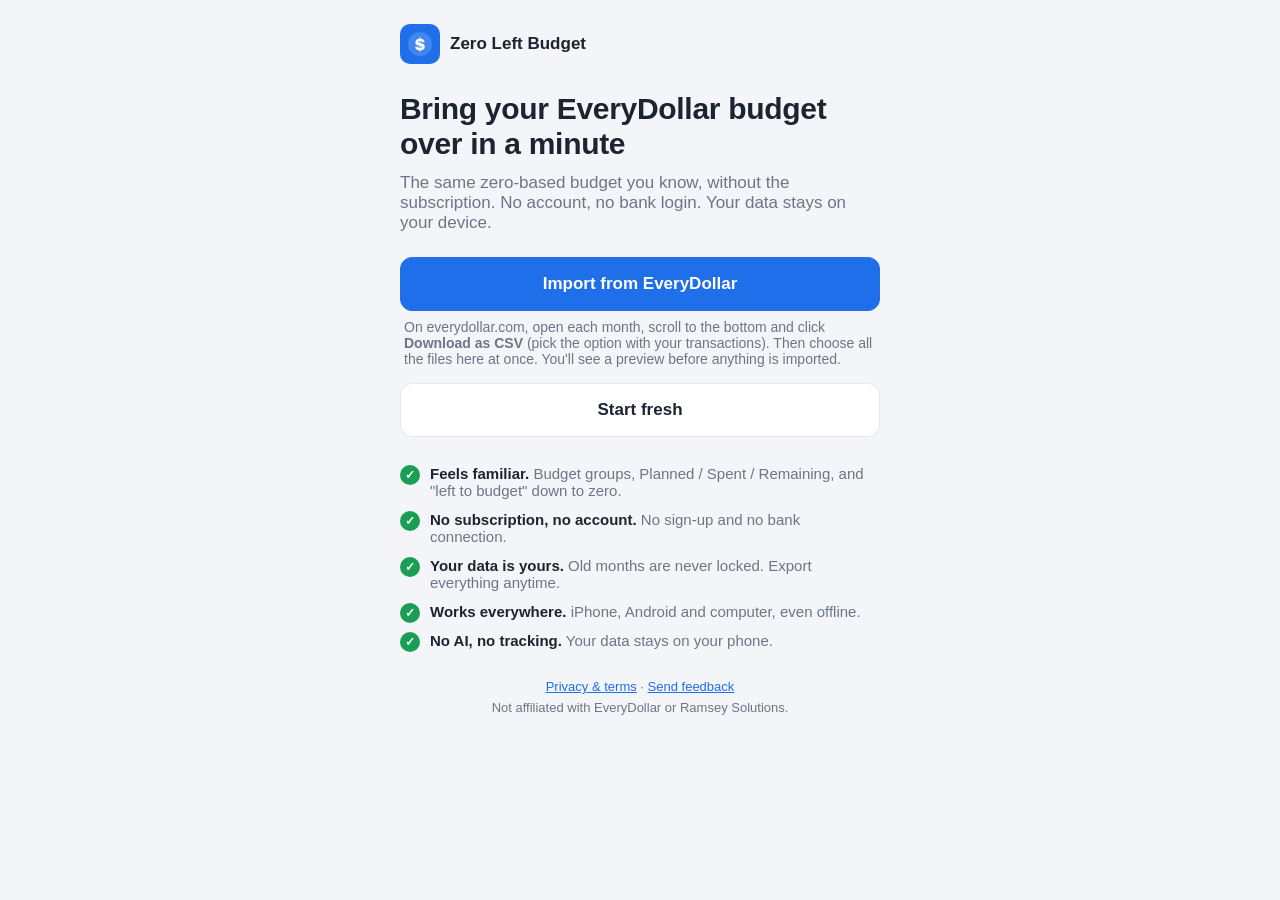
==== index.html @ 7f6fcb16 "Faster expense entry: recent items first, one tap on an item saves, undo toast; 'No AI, no tracking'" ====
<!DOCTYPE html>
<html lang="en">
<head>
  <meta charset="UTF-8">
  <meta name="viewport" content="width=device-width, initial-scale=1, viewport-fit=cover">
  <meta name="theme-color" content="#1f6feb">
  <title>Zero Left Budget</title>
  <meta name="description" content="Zero-based budgeting like EveryDollar, without the subscription. Import your EveryDollar CSV files. No account, works offline, your data stays on your device.">

  <!-- PWA: app name, icons and "Add to Home Screen" settings -->
  <link rel="manifest" href="manifest.json">
  <link rel="icon" type="image/png" sizes="32x32" href="icons/favicon-32.png">
  <link rel="apple-touch-icon" href="icons/apple-touch-icon.png">
  <meta name="apple-mobile-web-app-capable" content="yes">
  <meta name="mobile-web-app-capable" content="yes">
  <meta name="apple-mobile-web-app-title" content="Zero Left">
  <meta name="apple-mobile-web-app-status-bar-style" content="default">

  <link rel="stylesheet" href="styles.css">
</head>
<body>
  <!-- Welcome screen: shown on the very first visit (no data yet).
       Main message: bring your EveryDollar budget over. -->
  <section class="welcome" id="welcome" hidden>
    <div class="welcome-inner">
      <div class="brand">
        <img src="icons/icon-192.png" alt="" width="40" height="40">
        <span>Zero Left Budget</span>
      </div>

      <h1>Bring your EveryDollar budget over in a minute</h1>
      <p class="lead">The same zero-based budget you know, without the subscription. No account, no bank login. Your data stays on your device.</p>

      <button class="btn primary big" id="welcome-import">Import from EveryDollar</button>
      <p class="welcome-help">On everydollar.com, open each month, scroll to the bottom and click <strong>Download as CSV</strong> (pick the option with your transactions). Then choose all the files here at once. You'll see a preview before anything is imported.</p>
      <button class="btn big" id="welcome-fresh">Start fresh</button>

      <ul class="why">
        <li><strong>Feels familiar.</strong> Budget groups, Planned / Spent / Remaining, and "left to budget" down to zero.</li>
        <li><strong>No subscription, no account.</strong> No sign-up and no bank connection.</li>
        <li><strong>Your data is yours.</strong> Old months are never locked. Export everything anytime.</li>
        <li><strong>Works everywhere.</strong> iPhone, Android and computer, even offline.</li>
        <li><strong>No AI, no tracking.</strong> Your data stays on your phone.</li>
      </ul>

      <p class="welcome-footer">
        <a href="privacy.html">Privacy &amp; terms</a> ·
        <a href="mailto:zeroleftbudget.app@gmail.com?subject=Zero%20Left%20Budget%20feedback">Send feedback</a>
        <br>Not affiliated with EveryDollar or Ramsey Solutions.
      </p>
    </div>
  </section>

  <!-- Top bar: month name, "left to budget" and the view tabs -->
  <!-- The header box is as wide as the budget column below it -->
  <header class="topbar">
    <div class="topbar-box">
      <!-- Month switcher: ‹ November 2026 › -->
      <div class="month-nav">
        <button class="nav-btn" id="prev-month" aria-label="Previous month">‹</button>
        <div class="month-center">
          <h1 id="month-title">Budget</h1>
          <button class="today-btn" id="today-btn" hidden>Today</button>
        </div>
        <button class="nav-btn" id="next-month" aria-label="Next month">›</button>
      </div>
      <div id="left-to-budget" class="ltb">
        <span id="ltb-label" class="ltb-label">Left to budget</span>
        <span id="ltb-amount" class="ltb-amount">$0.00</span>
      </div>
      <nav class="tabs">
        <button class="tab active" data-view="budget">Budget</button>
        <button class="tab" data-view="transactions">Transactions</button>
        <button class="tab" data-view="settings">Settings</button>
      </nav>
    </div>
  </header>

  <main>
    <!-- Budget view -->
    <div id="view-budget">
      <!-- iPhone only: tip to add the app to the Home Screen (settings.js) -->
      <div class="tip-banner" id="ios-tip" hidden>
        <p><strong class="tip-title">Add Zero Left to your Home Screen</strong>
          Safari can delete website data if you don't open it for a week. On the Home Screen, your budget stays safe.</p>
        <ol>
          <li>Tap the Share button
            <svg class="share-icon" viewBox="0 0 24 24" aria-label="Share" role="img"><path d="M12 3v12M8 7l4-4 4 4M6 11H5v10h14V11h-1" fill="none" stroke="currentColor" stroke-width="2" stroke-linecap="round" stroke-linejoin="round"/></svg>
            in Safari's toolbar.</li>
          <li>Choose <strong>Add to Home Screen</strong>.</li>
          <li>Open Zero Left from your Home Screen.</li>
        </ol>
        <p class="tip-move" id="ios-tip-move">The Home Screen app starts empty, because it keeps its own data. To move what you've entered here: download a backup now, then use <strong>Settings → Restore from backup</strong> in the Home Screen app.</p>
        <div class="actions">
          <button class="btn" id="ios-tip-backup">Download backup</button>
          <button class="btn primary" id="ios-tip-ok">Got it</button>
        </div>
      </div>

      <!-- Backup reminder: data lives only on this device -->
      <div class="backup-banner" id="backup-banner" hidden>
        <p><strong>Time for a backup?</strong> Your budget is stored only on this device. A backup file keeps it safe if browser data gets cleared.</p>
        <div class="actions">
          <button class="btn" id="backup-later">Later</button>
          <button class="btn primary" id="backup-now">Back up now</button>
        </div>
      </div>

      <!-- Shown when the month has no budget yet -->
      <section class="card new-month" id="new-month" hidden>
        <h2 id="new-month-title">No budget for this month yet</h2>
        <p id="new-month-text">Copy your plan from another month: income, groups and planned amounts. Spending is not copied.</p>
        <button class="btn primary" id="copy-month">Copy plan</button>
        <button class="btn" id="fresh-month">Start from scratch</button>
      </section>

      <div id="budget-content">
      <!-- Small note on months that an import created -->
      <p class="import-note" id="import-note" hidden>
        <strong>Imported from EveryDollar</strong>
        This plan was built from your imported data: income from your deposits, planned amounts from what you spent. You can edit everything.
      </p>

      <section class="card">
        <div class="card-head">
          <h2>Income</h2>
          <span class="card-total" id="income-total">$0.00</span>
        </div>
        <ul class="rows" id="income-list"></ul>
        <button class="add-btn" id="add-income">+ Add income</button>
      </section>

      <!-- Budget groups are rendered here by app.js -->
      <div id="groups"></div>

      <button class="add-group-btn" id="add-group">+ Add group</button>
      </div>
    </div>

    <!-- Transactions view -->
    <div id="view-transactions" hidden>
      <section class="card">
        <div class="card-head">
          <h2>Transactions</h2>
          <span class="card-total" id="tx-total">$0.00</span>
        </div>
        <ul class="tx-list" id="tx-list"></ul>
        <p class="empty" id="tx-empty">No expenses yet. Tap + to add one.</p>
      </section>
    </div>

    <!-- Settings view: backup, export and import -->
    <div id="view-settings" hidden>
      <section class="card settings">
        <h2>Backup</h2>
        <p>Your data lives only in this browser. Download a backup now and then, and use it to move your budget to another device.</p>
        <p class="last-backup" id="last-backup"></p>
        <button class="btn primary" id="export-json">Download backup (.json)</button>
        <button class="btn" id="restore-json">Restore from backup…</button>
        <input type="file" id="restore-file" accept=".json,application/json" hidden>
      </section>

      <section class="card settings">
        <h2>Export transactions</h2>
        <p>All expenses as a spreadsheet file (opens in Excel, Numbers or Google Sheets).</p>
        <button class="btn" id="export-csv">Download transactions (.csv)</button>
      </section>

      <section class="card settings">
        <h2>Import from EveryDollar</h2>
        <p>On <strong>everydollar.com</strong> (the website, not the phone app), open a month, scroll to the bottom of the budget and click <strong>Download as CSV</strong>. Pick the option that includes your transactions. Repeat for each month, then choose all the files here at once. Exporting requires EveryDollar Premium.</p>
        <button class="btn primary" id="import-choose">Choose CSV files…</button>
        <input type="file" id="import-file" accept=".csv,text/csv" multiple hidden>

        <!-- Shown after files are picked: column mapping + preview -->
        <div id="import-step" hidden>
          <p class="import-files" id="import-files"></p>

          <p class="import-hint">Tell us which column is which:</p>
          <div class="map-grid">
            <label>Date <select id="map-date"></select></label>
            <label>Amount <select id="map-amount"></select></label>
            <label>Merchant <select id="map-merchant"></select></label>
            <label>Budget item <select id="map-item"></select></label>
            <label>Budget group <select id="map-group"></select></label>
            <label>Type (income / expense) <select id="map-type"></select></label>
            <label>Note <select id="map-note"></select></label>
            <label id="map-sign-label">Expenses are
              <select id="map-sign">
                <option value="positive">positive amounts</option>
                <option value="negative">negative amounts</option>
              </select>
            </label>
          </div>

          <div class="table-wrap"><table id="import-table"></table></div>

          <p class="import-summary" id="import-summary"></p>
          <div class="actions">
            <button class="btn" id="import-cancel">Cancel</button>
            <button class="btn primary" id="import-run">Import</button>
          </div>
        </div>

        <p class="import-result" id="import-result" hidden></p>
        <button class="btn primary import-go" id="import-go" hidden>See my budget</button>
      </section>

      <section class="card settings">
        <h2>About Zero Left Budget</h2>
        <p>We don't collect any data. Your budget is stored only on this device. The app is provided as is, so keep your own backups.</p>
        <p class="about-links">
          <a href="privacy.html">Privacy &amp; terms</a> ·
          <a href="mailto:zeroleftbudget.app@gmail.com?subject=Zero%20Left%20Budget%20feedback">Send feedback</a>
        </p>
        <p class="small-print">Not affiliated with EveryDollar or Ramsey Solutions.</p>
      </section>

      <!-- Filled in by pwa.js, handy for checking that a phone got the update -->
      <p class="app-version" id="app-version"></p>
    </div>
  </main>

  <!-- Floating button: add an expense from anywhere -->
  <button class="fab" id="fab" aria-label="Add expense">+</button>

  <!-- Add / edit expense sheet -->
  <dialog id="tx-dialog" class="sheet">
    <form id="tx-form" novalidate>
      <h2 id="tx-title">Add expense</h2>

      <label class="amount-field">
        <span>$</span>
        <!-- inputmode="decimal" opens the number keypad on phones -->
        <input id="tx-amount" inputmode="decimal" enterkeyhint="done" placeholder="0.00" autocomplete="off" autofocus aria-label="Amount">
      </label>
      <p class="error" id="tx-error"></p>

      <div class="field-row">
        <input id="tx-merchant" placeholder="Merchant (optional)" autocomplete="off" aria-label="Merchant">
        <input id="tx-date" type="date" aria-label="Date">
      </div>

      <!-- Adding: tapping an item saves. Editing: tap an item, then Save. -->
      <p class="pick-label" id="pick-label">Tap a budget item to save</p>
      <div id="tx-items"></div>

      <div class="actions">
        <button type="button" class="btn danger" id="tx-delete">Delete</button>
        <button type="button" class="btn" id="tx-cancel">Cancel</button>
        <button type="submit" class="btn primary" id="tx-save">Save</button>
      </div>
    </form>
  </dialog>

  <!-- "Saved $12.50 to Groceries · Undo" after a quick entry -->
  <div class="toast" id="toast" role="status" hidden>
    <span id="toast-text"></span>
    <button class="toast-undo" id="toast-undo">Undo</button>
  </div>

  <script src="csv.js"></script>
  <script src="importer.js"></script>
  <script src="app.js"></script>
  <script src="settings.js"></script>
  <script src="pwa.js"></script>
</body>
</html>
---- styles.css ----
/* Basic colors and sizes in one place */
:root {
  --bg: #f3f5f8;
  --card: #ffffff;
  --text: #1c2430;
  --muted: #6b7686;
  --line: #e3e7ee;
  --blue: #1f6feb;
  --green: #1a9e55;
  --red: #d1383d;
  --red-bg: #fff0f0;
}

* { box-sizing: border-box; }

body {
  margin: 0;
  font-family: -apple-system, BlinkMacSystemFont, "Segoe UI", Roboto, sans-serif;
  background: var(--bg);
  color: var(--text);
  font-size: 16px; /* 16px keeps iPhone from zooming into inputs */
}

[hidden] { display: none !important; }

/* Sticky top bar so "left to budget" is always visible.
   The outer bar has the page color (hides content scrolling under it);
   the white box inside is exactly as wide as the cards below. */
.topbar {
  position: sticky;
  top: 0;
  z-index: 10;
  max-width: 640px;
  margin: 0 auto;
  /* On a home-screen app, keep clear of the phone's status bar / notch */
  padding: env(safe-area-inset-top) 16px 0;
  background: var(--bg);
}
.topbar-box {
  padding: 10px 12px 0;
  border-radius: 0 0 12px 12px;
  background: var(--card);
  box-shadow: 0 2px 6px rgba(0, 0, 0, 0.08);
}
/* Month switcher row */
.month-nav {
  display: flex;
  align-items: center;
  gap: 8px;
  margin-bottom: 8px;
}
.month-center {
  flex: 1;
  display: flex;
  align-items: center;
  justify-content: center;
  gap: 8px;
}
.topbar h1 {
  margin: 0;
  font-size: 17px;
  font-weight: 700;
}
.nav-btn {
  width: 40px;
  height: 40px;
  border: none;
  border-radius: 50%;
  background: var(--bg);
  color: var(--text);
  font-size: 24px;
  line-height: 1;
  cursor: pointer;
}
.nav-btn:hover { background: var(--line); }
.today-btn {
  padding: 4px 10px;
  border: 1px solid var(--blue);
  border-radius: 999px;
  background: none;
  color: var(--blue);
  font: inherit;
  font-size: 13px;
  font-weight: 600;
  cursor: pointer;
}

/* "No budget for this month yet" card */
.new-month { padding: 16px; text-align: center; }
.new-month h2 { margin: 0 0 8px; font-size: 18px; }
.new-month p { margin: 0 0 16px; color: var(--muted); }
.new-month .btn { display: block; width: 100%; margin-top: 8px; }

/* Date line under each income */
.row-sub {
  display: flex;
  align-items: center;
  gap: 6px;
  padding: 0 46px 4px 6px;
  font-size: 13px;
  color: var(--muted);
}
.row-sub input { padding: 2px 4px; font-size: 16px; color: var(--muted); }

/* The big "left to budget" panel. Blue = still money to assign,
   green = exactly zero (done!), red = planned more than income. */
.ltb {
  display: flex;
  flex-direction: column;
  align-items: center;
  padding: 10px 12px 12px;
  border-radius: 12px;
  background: var(--blue);
  color: #fff;
  transition: background-color 0.3s;
}
.ltb-label {
  font-size: 12px;
  font-weight: 700;
  letter-spacing: 0.08em;
  text-transform: uppercase;
  opacity: 0.9;
}
.ltb-amount {
  font-size: 34px;
  font-weight: 800;
  line-height: 1.15;
  font-variant-numeric: tabular-nums;
}
.ltb.zero { background: var(--green); }
.ltb.over { background: var(--red); }

/* Budget / Transactions tabs */
.tabs { display: flex; margin-top: 4px; }
.tab {
  flex: 1;
  padding: 10px;
  border: none;
  border-bottom: 3px solid transparent;
  background: none;
  color: var(--muted);
  font: inherit;
  font-weight: 600;
  cursor: pointer;
}
.tab.active { color: var(--blue); border-bottom-color: var(--blue); }

main {
  max-width: 640px;
  margin: 0 auto;
  /* Bottom space so everything can scroll above the + button:
     button offset 20px + button 60px + 40px gap + iPhone home-bar area */
  padding: 16px 16px calc(120px + env(safe-area-inset-bottom));
}

/* A card = income section, one budget group, or the transaction list */
.card {
  background: var(--card);
  border-radius: 12px;
  padding: 8px 12px 12px;
  margin-bottom: 16px;
  box-shadow: 0 1px 2px rgba(0, 0, 0, 0.05);
}
.card-head {
  display: flex;
  align-items: center;
  gap: 8px;
  padding: 4px 0 8px;
  border-bottom: 1px solid var(--line);
}
.card-head h2 { margin: 0; font-size: 17px; flex: 1; }
.card-total { color: var(--muted); font-weight: 600; }

/* Group name is an input that looks like a heading */
.group-name {
  flex: 1;
  min-width: 0;
  font-size: 17px;
  font-weight: 700;
}

/* Small "Planned" caption above the amount column */
.col-caption {
  display: flex;
  justify-content: flex-end;
  padding: 6px 46px 0 0;
  font-size: 12px;
  color: var(--muted);
}

.rows { list-style: none; margin: 0; padding: 0; }
.row {
  padding: 4px 0;
  border-bottom: 1px solid var(--line);
}
.row-main {
  display: flex;
  align-items: center;
  gap: 8px;
}
/* "Spent · Remaining" line under each budget item */
.row-stats {
  display: flex;
  justify-content: space-between;
  gap: 8px;
  padding: 0 46px 4px 6px;
  font-size: 13px;
  color: var(--muted);
}
.row-stats .remaining { font-weight: 600; color: var(--text); }
.row.over { background: var(--red-bg); border-radius: 8px; }
.row.over .row-stats,
.row.over .row-stats .remaining { color: var(--red); }

/* Inputs look like plain text until tapped */
input {
  font: inherit;
  color: inherit;
  border: 1px solid transparent;
  border-radius: 6px;
  background: transparent;
  padding: 8px 6px;
}
input:hover { border-color: var(--line); }
input:focus { outline: none; border-color: var(--blue); background: #fff; }

.name { flex: 1; min-width: 0; }
.money {
  display: flex;
  align-items: center;
  width: 120px;
  flex-shrink: 0;
}
.money span { color: var(--muted); }
.money input { width: 100%; text-align: right; }

/* Small round delete button */
.del {
  flex-shrink: 0;
  width: 32px;
  height: 32px;
  border: none;
  border-radius: 50%;
  background: transparent;
  color: var(--muted);
  font-size: 20px;
  line-height: 1;
  cursor: pointer;
}
.del:hover { background: #fde8e8; color: var(--red); }

.add-btn {
  margin-top: 8px;
  padding: 8px 4px;
  border: none;
  background: none;
  color: var(--blue);
  font: inherit;
  font-weight: 600;
  cursor: pointer;
}

.add-group-btn {
  width: 100%;
  padding: 14px;
  border: 2px dashed var(--line);
  border-radius: 12px;
  background: none;
  color: var(--blue);
  font: inherit;
  font-weight: 600;
  cursor: pointer;
}

/* ----- Transaction list ----- */
.tx-list { list-style: none; margin: 0; padding: 0; }
.tx {
  display: flex;
  align-items: center;
  gap: 12px;
  width: 100%;
  padding: 12px 4px;
  border: none;
  border-bottom: 1px solid var(--line);
  background: none;
  font: inherit;
  color: inherit;
  text-align: left;
  cursor: pointer;
}
.tx:hover { background: var(--bg); }
.tx-info { flex: 1; min-width: 0; }
.tx-merchant {
  font-weight: 600;
  white-space: nowrap;
  overflow: hidden;
  text-overflow: ellipsis;
}
.tx-meta { font-size: 13px; color: var(--muted); }
.tx-meta.missing { color: var(--red); }
.tx-amount { font-weight: 600; }
.empty { color: var(--muted); text-align: center; padding: 16px 0; margin: 0; }

/* ----- Floating + button ----- */
.fab {
  position: fixed;
  right: 20px;
  bottom: calc(20px + env(safe-area-inset-bottom));
  z-index: 20;
  width: 60px;
  height: 60px;
  border: none;
  border-radius: 50%;
  background: var(--blue);
  color: #fff;
  font-size: 32px;
  line-height: 1;
  box-shadow: 0 4px 12px rgba(31, 111, 235, 0.4);
  cursor: pointer;
}

/* ----- Add / edit expense sheet ----- */
.sheet {
  width: 100%;
  max-width: 520px;
  max-height: 90vh;
  margin: auto auto 0; /* sits at the bottom on phones */
  padding: 16px 16px calc(16px + env(safe-area-inset-bottom));
  border: none;
  border-radius: 16px 16px 0 0;
  background: var(--card);
  color: var(--text);
}
.sheet::backdrop { background: rgba(0, 0, 0, 0.4); }
@media (min-width: 600px) {
  .sheet { margin: auto; border-radius: 16px; }
}
.sheet h2 { margin: 0 0 8px; font-size: 18px; }

.amount-field {
  display: flex;
  align-items: center;
  font-size: 32px;
  font-weight: 700;
  border-bottom: 2px solid var(--line);
}
.amount-field span { color: var(--muted); }
.amount-field input { flex: 1; min-width: 0; font-size: 32px; font-weight: 700; }

.field-row { display: flex; gap: 8px; margin-top: 8px; }
.field-row input { border-color: var(--line); }
#tx-merchant { flex: 1; min-width: 0; }

.pick-label { margin: 12px 0 4px; font-size: 13px; color: var(--muted); }
.chip-group { margin: 8px 0 2px; font-size: 12px; font-weight: 700; color: var(--muted); text-transform: uppercase; }
.chips { display: flex; flex-wrap: wrap; gap: 6px; }
.chip {
  padding: 8px 12px;
  border: 1px solid var(--line);
  border-radius: 999px;
  background: var(--card);
  color: var(--text);
  font: inherit;
  font-size: 15px;
  cursor: pointer;
}
.chip.selected { background: var(--blue); border-color: var(--blue); color: #fff; }

.error { min-height: 1.2em; margin: 8px 0 0; color: var(--red); font-size: 14px; }

.actions { display: flex; gap: 8px; margin-top: 8px; }
.btn {
  padding: 12px 16px;
  border: 1px solid var(--line);
  border-radius: 10px;
  background: var(--card);
  color: var(--text);
  font: inherit;
  font-weight: 600;
  cursor: pointer;
}
.btn.primary { flex: 1; background: var(--blue); border-color: var(--blue); color: #fff; }
.btn.danger { color: var(--red); margin-right: auto; }

/* ----- Settings ----- */
.settings { padding: 16px; }
.settings h2 { margin: 0 0 6px; font-size: 17px; }
.settings p { margin: 0 0 12px; color: var(--muted); font-size: 15px; }
.settings > .btn { display: block; width: 100%; margin-top: 8px; }

.import-files { color: var(--text) !important; font-weight: 600; margin-top: 16px !important; }
.import-hint { margin-bottom: 6px !important; }
.map-grid {
  display: grid;
  grid-template-columns: 1fr 1fr;
  gap: 8px 12px;
}
.map-grid label { display: flex; flex-direction: column; gap: 4px; font-size: 13px; color: var(--muted); }
select {
  font: inherit;
  font-size: 16px;
  padding: 8px;
  border: 1px solid var(--line);
  border-radius: 8px;
  background: var(--card);
  color: var(--text);
  min-width: 0;
}

/* Preview table scrolls sideways on small screens */
.table-wrap {
  margin-top: 12px;
  overflow-x: auto;
  border: 1px solid var(--line);
  border-radius: 8px;
}
.table-wrap table { border-collapse: collapse; font-size: 13px; white-space: nowrap; }
.table-wrap th, .table-wrap td { padding: 6px 10px; border-bottom: 1px solid var(--line); text-align: left; }
.table-wrap th { background: var(--bg); }
.table-wrap th.mapped { background: #e3eeff; color: var(--blue); }

.import-summary { margin-top: 12px !important; color: var(--text) !important; }
.import-result {
  margin: 12px 0 0 !important;
  padding: 10px 12px;
  border-radius: 8px;
  background: #e6f6ec;
  color: #11683a !important;
}
.import-result.error { background: var(--red-bg); color: var(--red) !important; }

/* "Imported from EveryDollar" note at the top of an imported month */
.import-note {
  margin: 0 0 16px;
  padding: 10px 12px;
  border-left: 4px solid var(--blue);
  border-radius: 8px;
  background: #e8f0fe;
  color: var(--muted);
  font-size: 14px;
}
.import-note strong { display: block; color: var(--blue); font-size: 13px; }

/* Backup reminder banner and "Last backup" line */
.backup-banner {
  margin-bottom: 16px;
  padding: 12px;
  border-radius: 12px;
  background: #fff6e0;
  border: 1px solid #f2d58a;
}
.backup-banner p { margin: 0; font-size: 14px; }
.last-backup { font-size: 14px; color: var(--text) !important; }

/* iPhone "Add to Home Screen" tip */
.tip-banner {
  margin-bottom: 16px;
  padding: 12px;
  border-radius: 12px;
  background: #e8f0fe;
  border: 1px solid #b9d0fb;
  font-size: 14px;
}
.tip-banner p { margin: 0; }
.tip-title { display: block; font-size: 15px; margin-bottom: 2px; }
.tip-banner ol { margin: 8px 0; padding-left: 20px; }
.tip-banner li { margin: 4px 0; }
.tip-move { margin-top: 8px !important; color: var(--muted); }
.share-icon { width: 18px; height: 18px; vertical-align: -3px; color: var(--blue); }

/* "App version ..." line at the bottom of Settings */
.app-version { margin: 8px 0 0; text-align: center; font-size: 12px; color: var(--muted); }

/* ----- Welcome screen (first visit) ----- */
/* While it's showing, hide the rest of the app */
body.welcome-mode .topbar,
body.welcome-mode main,
body.welcome-mode .fab { display: none; }

.welcome {
  min-height: 100vh;
  padding: calc(24px + env(safe-area-inset-top)) 16px calc(32px + env(safe-area-inset-bottom));
}
.welcome-inner { max-width: 480px; margin: 0 auto; }
.brand { display: flex; align-items: center; gap: 10px; font-weight: 700; font-size: 17px; }
.brand img { border-radius: 10px; }
.welcome h1 { margin: 28px 0 12px; font-size: 30px; line-height: 1.15; letter-spacing: -0.01em; }
.lead { margin: 0 0 24px; font-size: 17px; color: var(--muted); }
.btn.big { display: block; width: 100%; padding: 16px; font-size: 17px; border-radius: 12px; }
.welcome-help { margin: 8px 4px 16px; font-size: 14px; color: var(--muted); }

.why { list-style: none; margin: 28px 0 0; padding: 0; }
.why li {
  position: relative;
  margin-bottom: 12px;
  padding-left: 30px;
  font-size: 15px;
  color: var(--muted);
}
.why li strong { color: var(--text); }
.why li::before {
  content: "✓";
  position: absolute;
  left: 0;
  top: 0;
  width: 20px;
  height: 20px;
  border-radius: 50%;
  background: var(--green);
  color: #fff;
  font-size: 12px;
  font-weight: 700;
  line-height: 20px;
  text-align: center;
}
.welcome-footer { margin-top: 28px; text-align: center; font-size: 13px; color: var(--muted); line-height: 1.6; }

a { color: var(--blue); }

/* About card in Settings */
.about-links { color: var(--text) !important; }
.small-print { font-size: 13px !important; margin-bottom: 0 !important; }

/* ----- Privacy & Terms page ----- */
.doc { max-width: 640px; margin: 0 auto; padding: calc(16px + env(safe-area-inset-top)) 16px 48px; line-height: 1.55; }
.doc h1 { font-size: 26px; margin: 16px 0 4px; }
.doc h2 { font-size: 19px; margin: 28px 0 8px; }
.doc ul { padding-left: 20px; }
.doc li { margin-bottom: 8px; }
.doc .muted { color: var(--muted); margin-top: 0; }
.import-go { display: block; width: 100%; margin-top: 8px; }
/* Keep the import step clear of the sticky header when scrolled to */
#import-step { scroll-margin-top: 200px; }
select:disabled { opacity: 0.5; }

/* ----- Fast expense entry ----- */
/* On phones the sheet opens at the TOP of the screen, so the amount and
   the budget items stay visible above the on-screen keyboard. */
.sheet {
  margin: 0 auto auto;
  border-radius: 0 0 16px 16px;
  padding: calc(12px + env(safe-area-inset-top)) 16px 16px;
}
@media (min-width: 600px) {
  .sheet { margin: auto; border-radius: 16px; padding: 16px; }
}
.sheet .error { margin: 4px 0 0; min-height: 0; }
.sheet .error:empty { display: none; }
.pick-label { font-weight: 600; color: var(--blue); }

/* Recently used items: a bit bigger, easy to hit with a thumb */
.chips.recent .chip {
  padding: 10px 14px;
  border-color: var(--blue);
  color: var(--blue);
  font-weight: 600;
}
.chips.recent .chip.selected { color: #fff; }

/* "Saved $12.50 to Groceries · Undo" */
.toast {
  position: fixed;
  left: 50%;
  bottom: calc(96px + env(safe-area-inset-bottom));
  z-index: 30;
  transform: translateX(-50%);
  display: flex;
  align-items: center;
  gap: 12px;
  max-width: calc(100% - 32px);
  padding: 10px 10px 10px 16px;
  border-radius: 12px;
  background: #1c2430;
  color: #fff;
  font-size: 15px;
  box-shadow: 0 4px 16px rgba(0, 0, 0, 0.25);
}
.toast-undo {
  flex-shrink: 0;
  padding: 6px 10px;
  border: none;
  border-radius: 8px;
  background: rgba(255, 255, 255, 0.15);
  color: #8fb8ff;
  font: inherit;
  font-weight: 700;
  cursor: pointer;
}
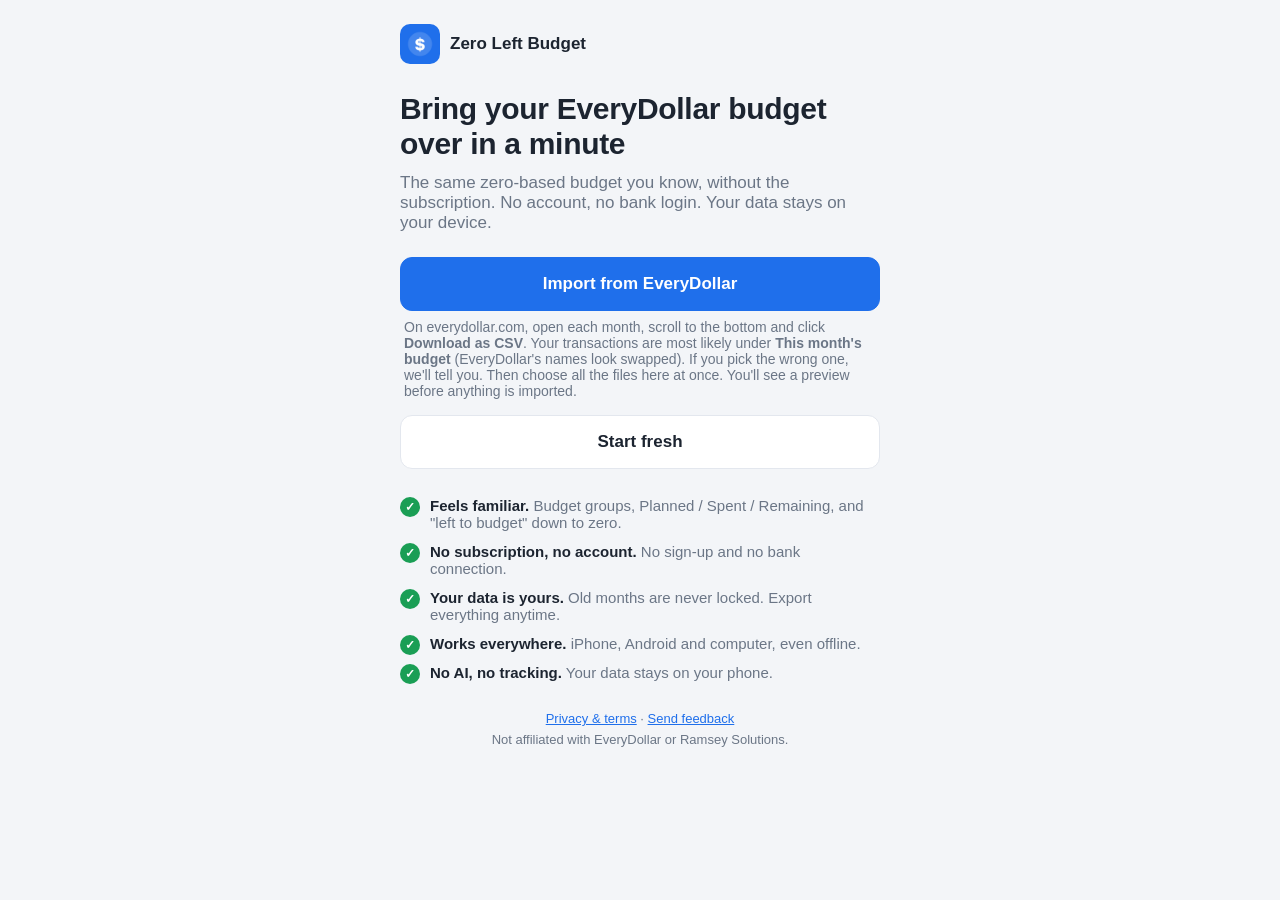
==== commit f3519d54: "Export instructions: transactions are likely under "This month's budget"; clearer wrong-file message" ====
--- a/index.html
+++ b/index.html
@@ -32,7 +32,7 @@
       <p class="lead">The same zero-based budget you know, without the subscription. No account, no bank login. Your data stays on your device.</p>
 
       <button class="btn primary big" id="welcome-import">Import from EveryDollar</button>
-      <p class="welcome-help">On everydollar.com, open each month, scroll to the bottom and click <strong>Download as CSV</strong> (pick the option with your transactions). Then choose all the files here at once. You'll see a preview before anything is imported.</p>
+      <p class="welcome-help">On everydollar.com, open each month, scroll to the bottom and click <strong>Download as CSV</strong>. Your transactions are most likely under <strong>This month's budget</strong> (EveryDollar's names look swapped). If you pick the wrong one, we'll tell you. Then choose all the files here at once. You'll see a preview before anything is imported.</p>
       <button class="btn big" id="welcome-fresh">Start fresh</button>
 
       <ul class="why">
@@ -168,7 +168,7 @@
 
       <section class="card settings">
         <h2>Import from EveryDollar</h2>
-        <p>On <strong>everydollar.com</strong> (the website, not the phone app), open a month, scroll to the bottom of the budget and click <strong>Download as CSV</strong>. Pick the option that includes your transactions. Repeat for each month, then choose all the files here at once. Exporting requires EveryDollar Premium.</p>
+        <p>On <strong>everydollar.com</strong> (the website, not the phone app), open a month, scroll to the bottom of the budget and click <strong>Download as CSV</strong>. Your transactions are most likely under <strong>This month's budget</strong>, even though the other option is called "Transactions tracked to this month's budget" (EveryDollar's names look swapped). If you pick the wrong one, we'll tell you. Repeat for each month, then choose all the files here at once. Exporting requires EveryDollar Premium.</p>
         <button class="btn primary" id="import-choose">Choose CSV files…</button>
         <input type="file" id="import-file" accept=".csv,text/csv" multiple hidden>
 
@@ -253,7 +253,7 @@
     </form>
   </dialog>
 
-  <!-- "Saved $12.50 to Groceries · Undo" after a quick entry -->
+  <!-- "Added $12.50 to Groceries · Undo" for 5 seconds after a quick entry -->
   <div class="toast" id="toast" role="status" hidden>
     <span id="toast-text"></span>
     <button class="toast-undo" id="toast-undo">Undo</button>
--- a/styles.css
+++ b/styles.css
@@ -557,7 +557,7 @@
 }
 .chips.recent .chip.selected { color: #fff; }
 
-/* "Saved $12.50 to Groceries · Undo" */
+/* "Added $12.50 to Groceries · Undo" */
 .toast {
   position: fixed;
   left: 50%;
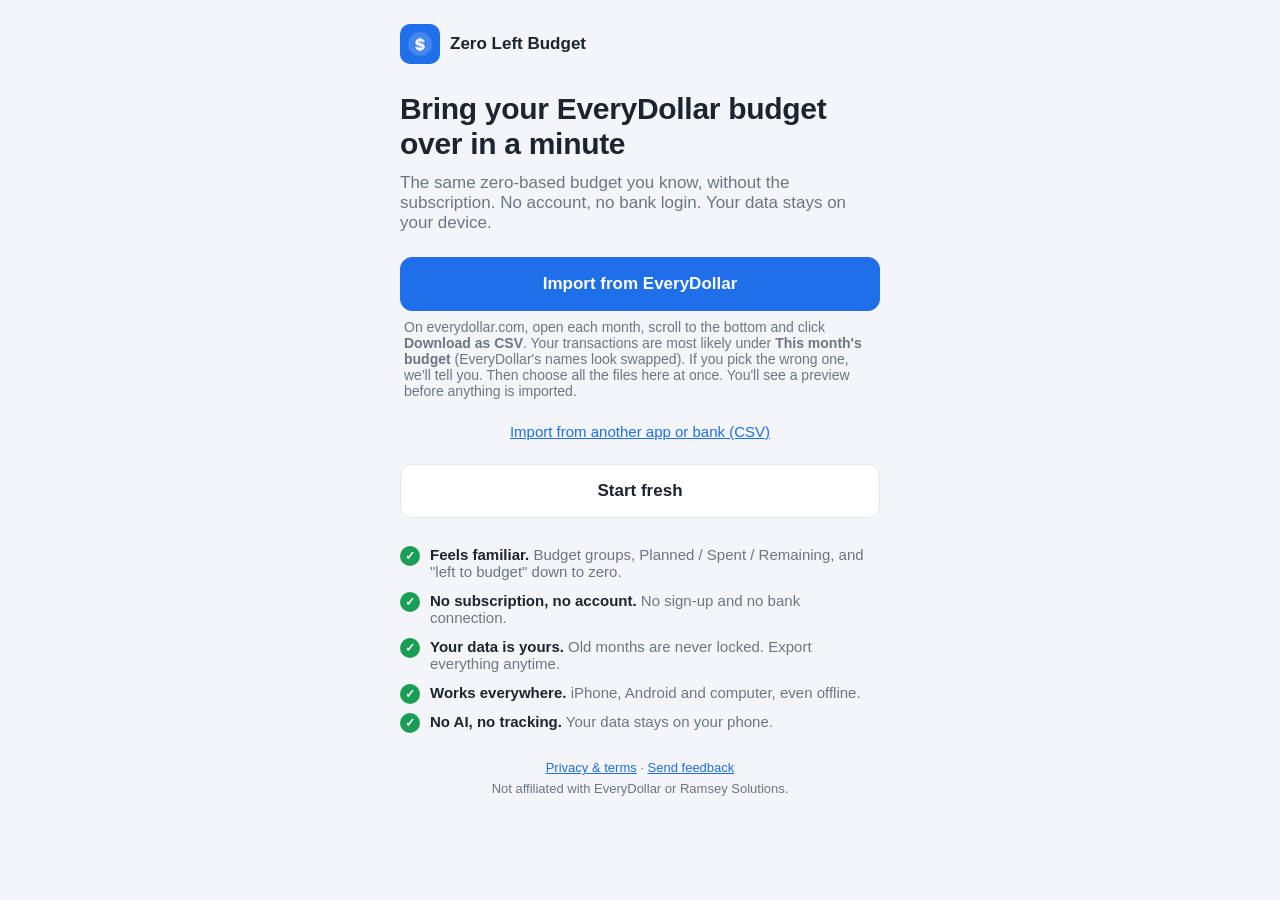
==== commit 3ae85cbf: "Import from another app or bank (CSV): user picks columns with plain-language help and an example of" ====
--- a/index.html
+++ b/index.html
@@ -33,6 +33,8 @@
 
       <button class="btn primary big" id="welcome-import">Import from EveryDollar</button>
       <p class="welcome-help">On everydollar.com, open each month, scroll to the bottom and click <strong>Download as CSV</strong>. Your transactions are most likely under <strong>This month's budget</strong> (EveryDollar's names look swapped). If you pick the wrong one, we'll tell you. Then choose all the files here at once. You'll see a preview before anything is imported.</p>
+      <!-- Same import, but without EveryDollar's format: the user picks the columns -->
+      <button class="link-btn" id="welcome-import-other">Import from another app or bank (CSV)</button>
       <button class="btn big" id="welcome-fresh">Start fresh</button>
 
       <ul class="why">
@@ -117,7 +119,7 @@
       <div id="budget-content">
       <!-- Small note on months that an import created -->
       <p class="import-note" id="import-note" hidden>
-        <strong>Imported from EveryDollar</strong>
+        <strong id="import-note-title">Imported from EveryDollar</strong>
         This plan was built from your imported data: income from your deposits, planned amounts from what you spent. You can edit everything.
       </p>
 
@@ -170,29 +172,56 @@
         <h2>Import from EveryDollar</h2>
         <p>On <strong>everydollar.com</strong> (the website, not the phone app), open a month, scroll to the bottom of the budget and click <strong>Download as CSV</strong>. Your transactions are most likely under <strong>This month's budget</strong>, even though the other option is called "Transactions tracked to this month's budget" (EveryDollar's names look swapped). If you pick the wrong one, we'll tell you. Repeat for each month, then choose all the files here at once. Exporting requires EveryDollar Premium.</p>
         <button class="btn primary" id="import-choose">Choose CSV files…</button>
+        <button class="link-btn" id="import-choose-other">From a bank or another app? Choose a CSV file</button>
         <input type="file" id="import-file" accept=".csv,text/csv" multiple hidden>
 
         <!-- Shown after files are picked: column mapping + preview -->
         <div id="import-step" hidden>
           <p class="import-files" id="import-files"></p>
 
-          <p class="import-hint">Tell us which column is which:</p>
-          <div class="map-grid">
-            <label>Date <select id="map-date"></select></label>
-            <label>Amount <select id="map-amount"></select></label>
-            <label>Merchant <select id="map-merchant"></select></label>
-            <label>Budget item <select id="map-item"></select></label>
-            <label>Budget group <select id="map-group"></select></label>
-            <label>Type (income / expense) <select id="map-type"></select></label>
-            <label>Note <select id="map-note"></select></label>
-            <label id="map-sign-label">Expenses are
-              <select id="map-sign">
-                <option value="positive">positive amounts</option>
-                <option value="negative">negative amounts</option>
-              </select>
-            </label>
+          <p class="import-hint" id="import-hint">Tell us which column in your file is which. We've filled in our best guesses: check them against the example below.</p>
+
+          <!-- Column choices. "Needed" first, the rest is optional. -->
+          <div class="map-section">
+            <h3>Needed</h3>
+            <div class="map-grid">
+              <label>Date <small>When you paid</small> <select id="map-date"></select></label>
+              <label>Amounts are in
+                <small>Most files have one Amount column</small>
+                <select id="map-amount-mode">
+                  <option value="one">One column</option>
+                  <option value="two">Two columns: money out and money in</option>
+                </select>
+              </label>
+              <label id="map-amount-label">Amount <small>How much</small> <select id="map-amount"></select></label>
+              <label id="map-sign-label">Spending shows as
+                <small>Look at a purchase in your file</small>
+                <select id="map-sign">
+                  <option value="negative">minus numbers, like -45.00</option>
+                  <option value="positive">plain numbers, like 45.00</option>
+                </select>
+              </label>
+              <label id="map-out-label" hidden>Money out <small>Spending, often "Debit"</small> <select id="map-moneyOut"></select></label>
+              <label id="map-in-label" hidden>Money in <small>Paychecks, often "Credit"</small> <select id="map-moneyIn"></select></label>
+            </div>
           </div>
 
+          <div class="map-section">
+            <h3>Optional</h3>
+            <div class="map-grid">
+              <label>Merchant <small>Who you paid, often "Description"</small> <select id="map-merchant"></select></label>
+              <label>Budget item <small>A category, like Groceries</small> <select id="map-item"></select></label>
+              <label>Budget group <small>A group of items, like Food</small> <select id="map-group"></select></label>
+              <label>Income or expense <small>A column that says which</small> <select id="map-type"></select></label>
+              <label>Note <small>Memo or note</small> <select id="map-note"></select></label>
+            </div>
+          </div>
+
+          <!-- The first rows the way they will be imported -->
+          <h3 class="sample-title">Example: your first rows</h3>
+          <ul class="import-sample" id="import-sample"></ul>
+
+          <p class="import-hint">Your file:</p>
           <div class="table-wrap"><table id="import-table"></table></div>
 
           <p class="import-summary" id="import-summary"></p>
--- a/styles.css
+++ b/styles.css
@@ -395,7 +395,43 @@
   grid-template-columns: 1fr 1fr;
   gap: 8px 12px;
 }
-.map-grid label { display: flex; flex-direction: column; gap: 4px; font-size: 13px; color: var(--muted); }
+.map-grid label { display: flex; flex-direction: column; gap: 2px; font-size: 14px; font-weight: 600; color: var(--text); }
+/* Plain-language help under each column name */
+.map-grid label small { font-size: 12px; font-weight: 400; color: var(--muted); margin-bottom: 2px; }
+.map-section { margin-top: 12px; }
+.map-section h3, .sample-title {
+  margin: 0 0 8px;
+  font-size: 12px;
+  text-transform: uppercase;
+  letter-spacing: 0.04em;
+  color: var(--muted);
+}
+.sample-title { margin-top: 16px; }
+/* "Nov 2 · KROGER · spent $87.45 · Groceries": the first rows in plain words */
+.import-sample {
+  margin: 0 0 12px;
+  padding: 8px 12px;
+  list-style: none;
+  border-radius: 8px;
+  background: #e8f0fe;
+  font-size: 14px;
+}
+.import-sample li { padding: 3px 0; }
+.import-sample:empty { display: none; }
+/* Smaller text button, e.g. "Import from another app or bank (CSV)" */
+.link-btn {
+  display: block;
+  margin: 0 auto 16px;
+  padding: 8px;
+  border: 0;
+  background: none;
+  color: var(--blue);
+  font: inherit;
+  font-size: 15px;
+  text-decoration: underline;
+  cursor: pointer;
+}
+.settings .link-btn { margin: 8px 0 0; padding: 4px 0; font-size: 14px; }
 select {
   font: inherit;
   font-size: 16px;
@@ -418,6 +454,7 @@
 .table-wrap th, .table-wrap td { padding: 6px 10px; border-bottom: 1px solid var(--line); text-align: left; }
 .table-wrap th { background: var(--bg); }
 .table-wrap th.mapped { background: #e3eeff; color: var(--blue); }
+.table-wrap th .used-for { display: block; font-size: 11px; font-weight: 600; }
 
 .import-summary { margin-top: 12px !important; color: var(--text) !important; }
 .import-result {
@@ -429,7 +466,7 @@
 }
 .import-result.error { background: var(--red-bg); color: var(--red) !important; }
 
-/* "Imported from EveryDollar" note at the top of an imported month */
+/* "Imported from EveryDollar / a CSV file" note at the top of an imported month */
 .import-note {
   margin: 0 0 16px;
   padding: 10px 12px;
